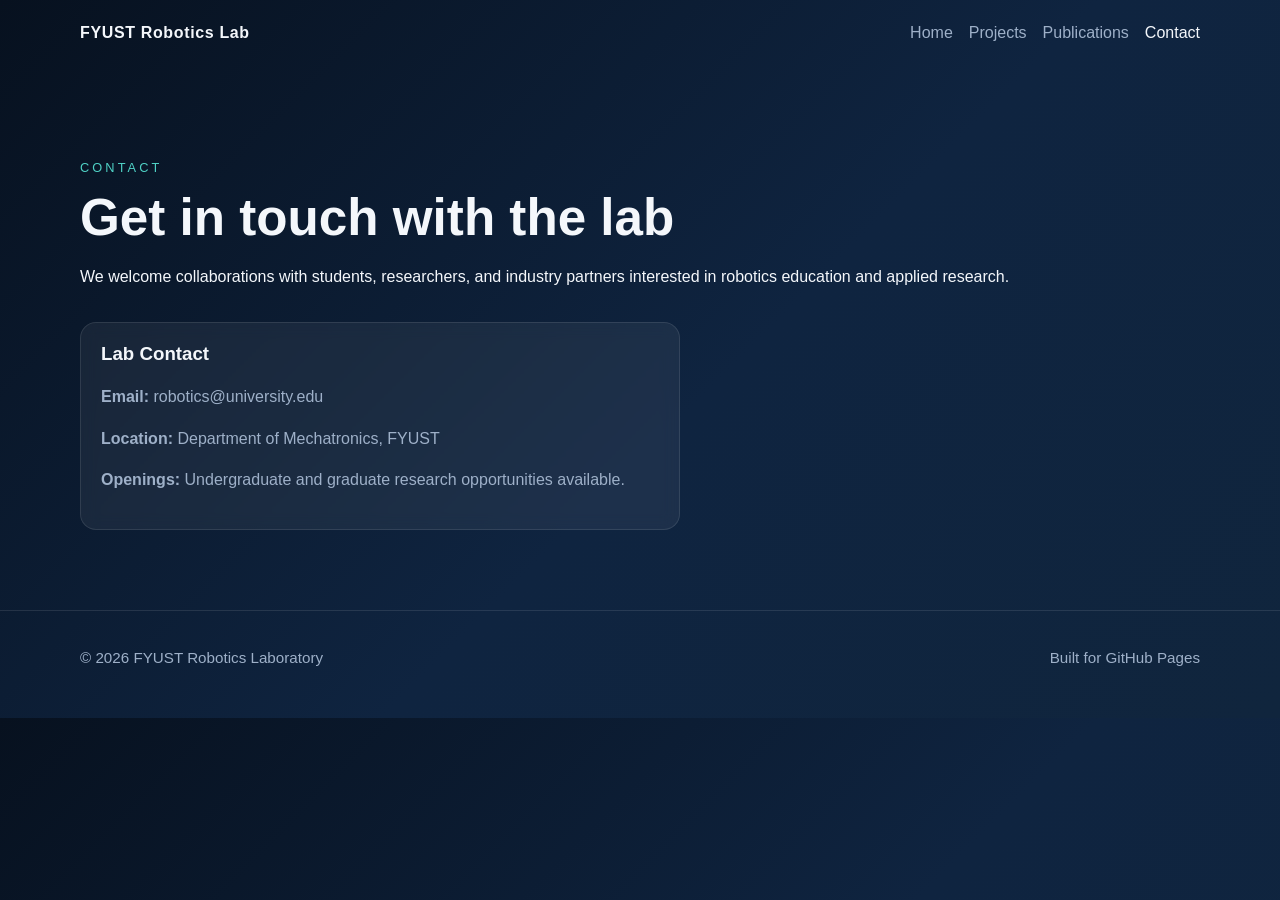
==== contact.html @ 9c1b8c20 "2nd commit vscode" ====
<!DOCTYPE html>
<html lang="en">
  <head>
    <meta charset="UTF-8" />
    <meta name="viewport" content="width=device-width, initial-scale=1.0" />
    <title>Contact | FYUST Robotics Lab</title>
    <link rel="stylesheet" href="styles.css" />
  </head>
  <body>
    <header class="site-header">
      <nav class="nav container">
        <a href="index.html" class="brand">FYUST Robotics Lab</a>
        <div class="nav-links">
          <a href="index.html">Home</a>
          <a href="projects.html">Projects</a>
          <a href="publications.html">Publications</a>
          <a href="contact.html" class="active">Contact</a>
        </div>
      </nav>
    </header>

    <main class="page-content container">
      <section class="page-intro">
        <p class="eyebrow">Contact</p>
        <h1>Get in touch with the lab</h1>
        <p>
          We welcome collaborations with students, researchers, and industry partners interested in
          robotics education and applied research.
        </p>
      </section>

      <section class="card contact-card">
        <h3>Lab Contact</h3>
        <p><strong>Email:</strong> robotics@university.edu</p>
        <p><strong>Location:</strong> Department of Mechatronics, FYUST</p>
        <p><strong>Openings:</strong> Undergraduate and graduate research opportunities available.</p>
      </section>
    </main>

    <footer class="footer">
      <div class="container footer-content">
        <p>© 2026 FYUST Robotics Laboratory</p>
        <p>Built for GitHub Pages</p>
      </div>
    </footer>

    <script src="script.js"></script>
  </body>
</html>
---- styles.css ----
:root {
  --bg: #07111f;
  --surface: #10253d;
  --surface-2: #18324f;
  --text: #f4f7fb;
  --muted: #9eb0c8;
  --accent: #4fd1c5;
  --accent-2: #7c93ff;
}

* {
  box-sizing: border-box;
}

html {
  scroll-behavior: smooth;
}

body {
  margin: 0;
  font-family: Arial, Helvetica, sans-serif;
  color: var(--text);
  background: linear-gradient(135deg, var(--bg), #0f2440 55%, #10253d);
  line-height: 1.6;
}

img {
  max-width: 100%;
}

.container {
  width: min(1120px, calc(100% - 2rem));
  margin: 0 auto;
}

.hero {
  min-height: 100vh;
  background: radial-gradient(circle at top right, rgba(79, 209, 197, 0.18), transparent 30%);
}

.nav {
  display: flex;
  justify-content: space-between;
  align-items: center;
  padding: 1.25rem 0;
}

.brand {
  color: var(--text);
  font-weight: 700;
  text-decoration: none;
  letter-spacing: 0.04em;
}

.nav-links {
  display: flex;
  gap: 1rem;
  flex-wrap: wrap;
}

.nav-links a {
  color: var(--muted);
  text-decoration: none;
}

.nav-links a:hover,
.nav-links a.active {
  color: var(--text);
}

.hero-content {
  padding: 4rem 0 5rem;
  display: grid;
  grid-template-columns: 1.3fr 0.8fr;
  gap: 2rem;
  align-items: center;
}

.eyebrow {
  text-transform: uppercase;
  letter-spacing: 0.24em;
  font-size: 0.8rem;
  color: var(--accent);
  margin-bottom: 0.5rem;
}

h1,
h2,
h3 {
  line-height: 1.2;
  margin-top: 0;
}

h1 {
  font-size: clamp(2.2rem, 4vw, 3.8rem);
  margin-bottom: 1rem;
}

.hero-text,
.section-text,
.card p {
  color: var(--muted);
}

.hero-actions {
  display: flex;
  gap: 1rem;
  flex-wrap: wrap;
  margin-top: 1.5rem;
}

.btn {
  display: inline-block;
  padding: 0.8rem 1.2rem;
  border-radius: 999px;
  text-decoration: none;
  font-weight: 700;
}

.btn-primary {
  background: linear-gradient(90deg, var(--accent), var(--accent-2));
  color: white;
}

.btn-secondary {
  border: 1px solid rgba(255, 255, 255, 0.15);
  color: var(--text);
  background: rgba(255, 255, 255, 0.05);
}

.hero-card,
.card {
  background: rgba(255, 255, 255, 0.06);
  border: 1px solid rgba(255, 255, 255, 0.1);
  border-radius: 1rem;
  padding: 1.25rem;
  backdrop-filter: blur(8px);
}

.hero-card ul {
  padding-left: 1rem;
  color: var(--muted);
}

.section,
.page-content {
  padding: 5rem 0;
}

.section-alt {
  background: rgba(255, 255, 255, 0.03);
}

.page-intro {
  margin-bottom: 2rem;
}

.contact-card {
  max-width: 600px;
}

.section-heading {
  margin-bottom: 1.5rem;
}

.card-grid {
  display: grid;
  grid-template-columns: repeat(3, minmax(0, 1fr));
  gap: 1rem;
}

.footer {
  border-top: 1px solid rgba(255, 255, 255, 0.1);
  padding: 1.25rem 0 2rem;
}

.footer-content {
  display: flex;
  justify-content: space-between;
  gap: 1rem;
  color: var(--muted);
  font-size: 0.95rem;
}

@media (max-width: 800px) {
  .hero-content,
  .card-grid {
    grid-template-columns: 1fr;
  }

  .nav {
    flex-direction: column;
    align-items: flex-start;
    gap: 0.75rem;
  }
}
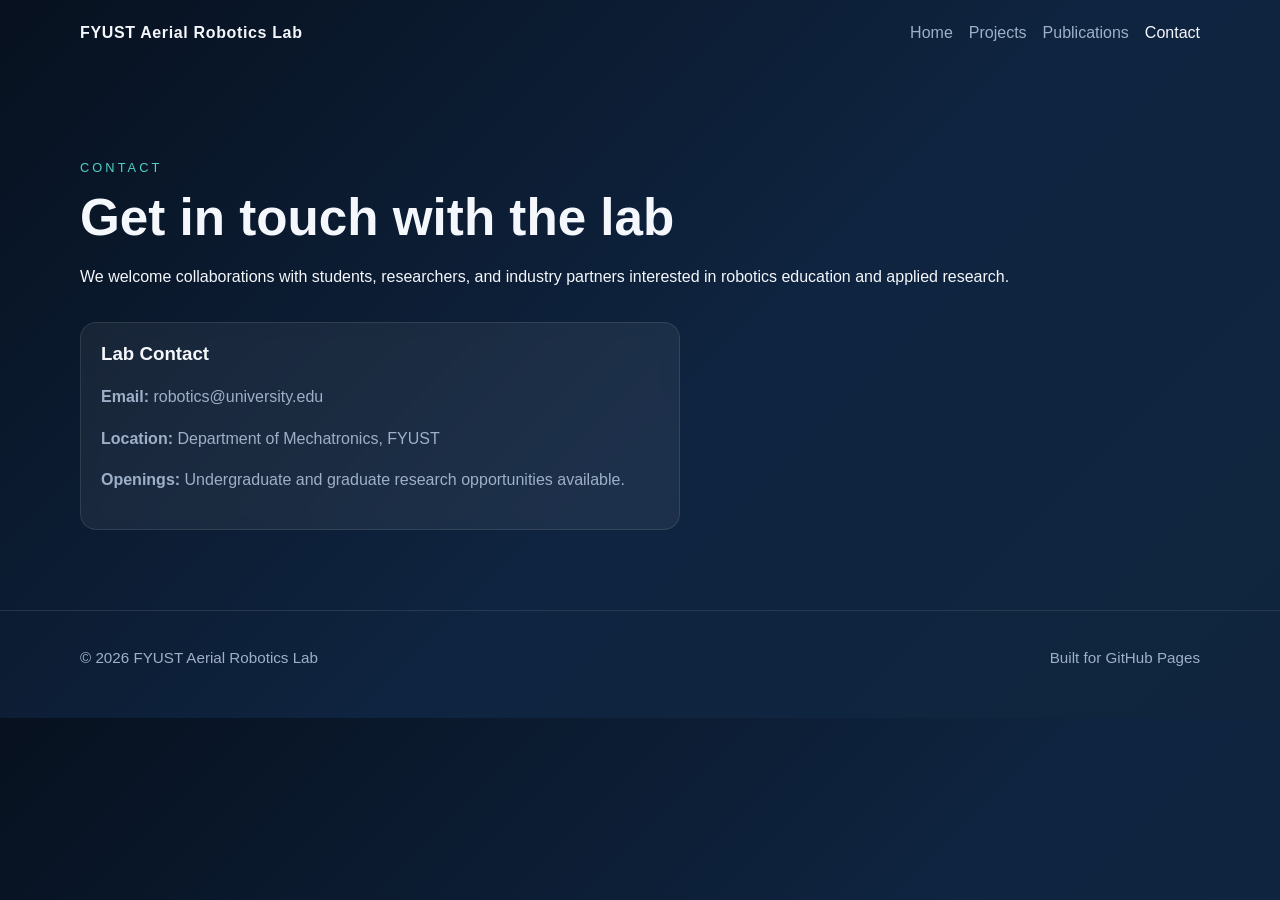
==== commit 685146c9: "change name" ====
--- a/contact.html
+++ b/contact.html
@@ -3,13 +3,13 @@
   <head>
     <meta charset="UTF-8" />
     <meta name="viewport" content="width=device-width, initial-scale=1.0" />
-    <title>Contact | FYUST Robotics Lab</title>
+    <title>Contact | FYUST Aerial Robotics Lab</title>
     <link rel="stylesheet" href="styles.css" />
   </head>
   <body>
     <header class="site-header">
       <nav class="nav container">
-        <a href="index.html" class="brand">FYUST Robotics Lab</a>
+        <a href="index.html" class="brand">FYUST Aerial Robotics Lab</a>
         <div class="nav-links">
           <a href="index.html">Home</a>
           <a href="projects.html">Projects</a>
@@ -39,7 +39,7 @@
 
     <footer class="footer">
       <div class="container footer-content">
-        <p>© 2026 FYUST Robotics Laboratory</p>
+        <p>© 2026 FYUST Aerial Robotics Lab</p>
         <p>Built for GitHub Pages</p>
       </div>
     </footer>
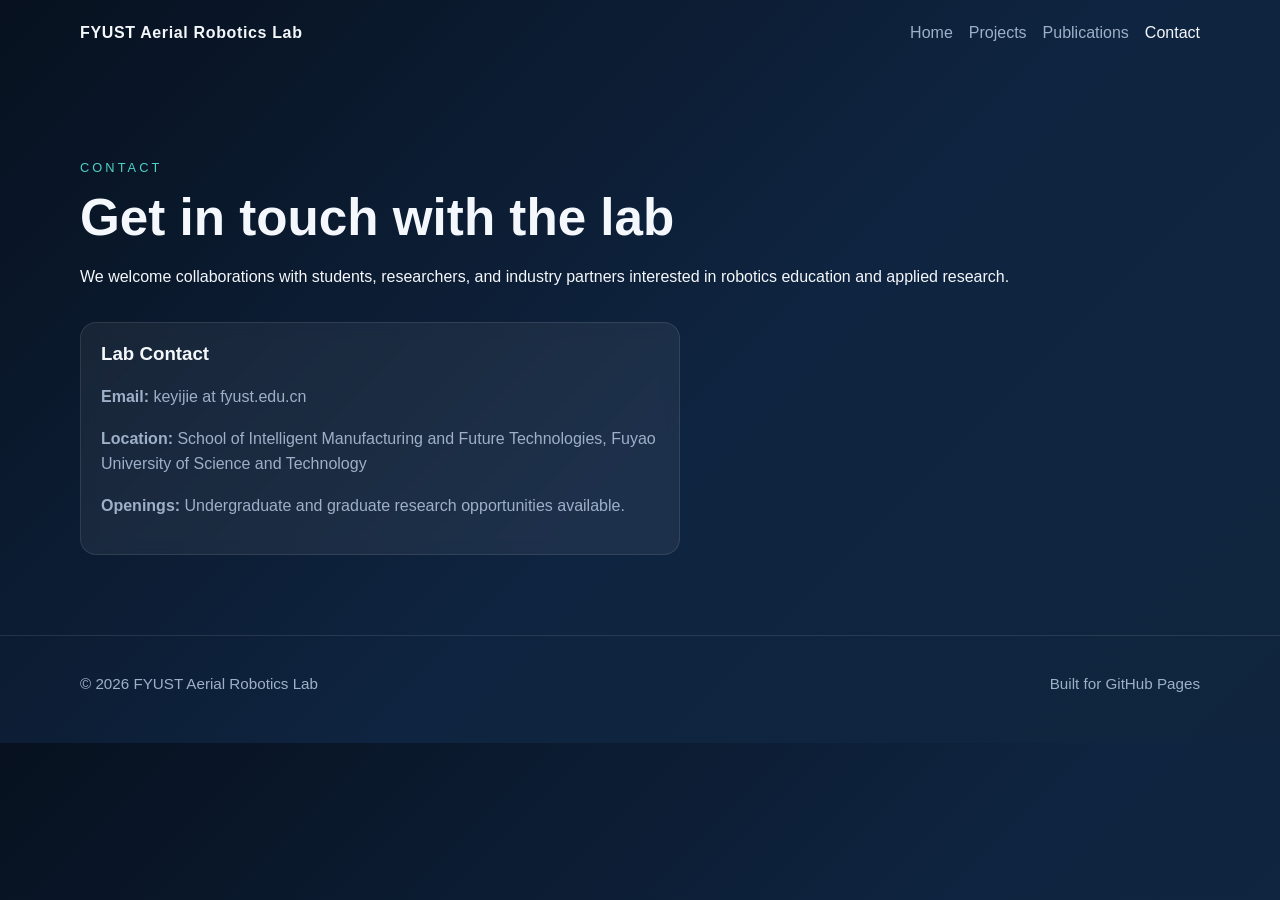
==== commit 6bb41474: "update contact infor" ====
--- a/contact.html
+++ b/contact.html
@@ -31,8 +31,8 @@
 
       <section class="card contact-card">
         <h3>Lab Contact</h3>
-        <p><strong>Email:</strong> robotics@university.edu</p>
-        <p><strong>Location:</strong> Department of Mechatronics, FYUST</p>
+        <p><strong>Email:</strong> keyijie at fyust.edu.cn</p>
+        <p><strong>Location:</strong> School of Intelligent Manufacturing and Future Technologies, Fuyao University of Science and Technology</p>
         <p><strong>Openings:</strong> Undergraduate and graduate research opportunities available.</p>
       </section>
     </main>
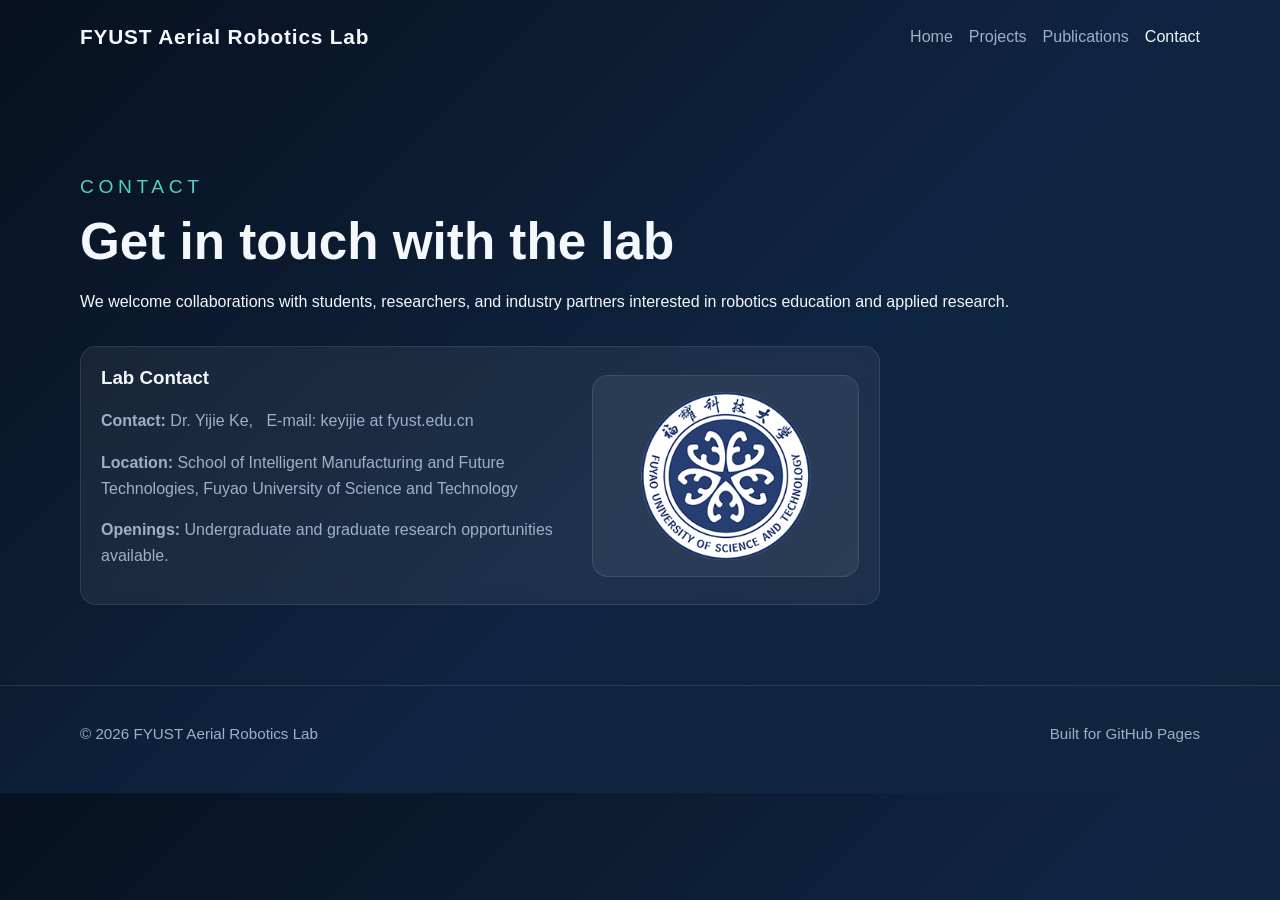
==== commit b3149ac3: "update" ====
--- a/contact.html
+++ b/contact.html
@@ -30,10 +30,17 @@
       </section>
 
       <section class="card contact-card">
-        <h3>Lab Contact</h3>
-        <p><strong>Email:</strong> keyijie at fyust.edu.cn</p>
-        <p><strong>Location:</strong> School of Intelligent Manufacturing and Future Technologies, Fuyao University of Science and Technology</p>
-        <p><strong>Openings:</strong> Undergraduate and graduate research opportunities available.</p>
+        <div class="contact-layout">
+          <div class="contact-info">
+            <h3>Lab Contact</h3>
+            <p><strong>Contact:</strong> Dr. Yijie Ke, &nbsp  E-mail: keyijie at fyust.edu.cn</p>
+            <p><strong>Location:</strong> School of Intelligent Manufacturing and Future Technologies, Fuyao University of Science and Technology</p>
+            <p><strong>Openings:</strong> Undergraduate and graduate research opportunities available.</p>
+          </div>
+          <figure class="logo-figure">
+            <img src="assets/fyust-logo.png" alt="Fuyao University of Science and Technology logo" />
+          </figure>
+        </div>
       </section>
     </main>
 
--- a/styles.css
+++ b/styles.css
@@ -48,6 +48,7 @@
 .brand {
   color: var(--text);
   font-weight: 700;
+  font-size: 1.3rem;
   text-decoration: none;
   letter-spacing: 0.04em;
 }
@@ -79,7 +80,15 @@
 .eyebrow {
   text-transform: uppercase;
   letter-spacing: 0.24em;
-  font-size: 0.8rem;
+  font-size: 1.2rem;
+  color: var(--accent);
+  margin-bottom: 0.5rem;
+}
+
+.eyebrow-large {
+  text-transform: uppercase;
+  letter-spacing: 0.24em;
+  font-size: 1.6rem;
   color: var(--accent);
   margin-bottom: 0.5rem;
 }
@@ -155,18 +164,145 @@
   margin-bottom: 2rem;
 }
 
+.publication-list-section {
+  margin-top: 1rem;
+}
+
+.publication-list {
+  display: grid;
+  gap: 1rem;
+}
+
+.publication-item {
+  background: rgba(255, 255, 255, 0.06);
+  border: 1px solid rgba(255, 255, 255, 0.1);
+  border-radius: 1rem;
+  padding: 1.25rem;
+}
+
+.publication-item h3 {
+  margin-bottom: 0.5rem;
+}
+
+.publication-item p {
+  margin: 0.25rem 0;
+  color: var(--muted);
+}
+
+.publication-links {
+  display: flex;
+  flex-wrap: wrap;
+  gap: 0.75rem;
+  margin-top: 0.75rem;
+}
+
+.publication-links a {
+  color: var(--accent);
+  text-decoration: none;
+  font-weight: 600;
+}
+
+.publication-links a:hover {
+  color: var(--text);
+}
+
 .contact-card {
-  max-width: 600px;
+  max-width: 800px;
+}
+
+.contact-layout {
+  display: grid;
+  grid-template-columns: 1.4fr 0.8fr;
+  gap: 1.5rem;
+  align-items: center;
+}
+
+.contact-info {
+  min-width: 0;
+}
+
+.logo-figure {
+  margin: 0;
+  padding: 1rem;
+  border-radius: 1rem;
+  background: rgba(255, 255, 255, 0.06);
+  border: 1px solid rgba(255, 255, 255, 0.1);
+  display: flex;
+  justify-content: center;
+  align-items: center;
+}
+
+.logo-figure img {
+  display: block;
+  max-width: 170px;
+  width: 100%;
+  height: auto;
 }
 
 .section-heading {
   margin-bottom: 1.5rem;
 }
 
-.card-grid {
-  display: grid;
-  grid-template-columns: repeat(3, minmax(0, 1fr));
-  gap: 1rem;
+.projects-list {
+  display: grid;
+  gap: 1.5rem;
+}
+
+.project-item {
+  display: grid;
+  grid-template-columns: minmax(0, 1.05fr) minmax(0, 0.95fr);
+  gap: 1.5rem;
+  align-items: center;
+  background: rgba(255, 255, 255, 0.06);
+  border: 1px solid rgba(255, 255, 255, 0.1);
+  border-radius: 1.25rem;
+  padding: 1.5rem;
+  backdrop-filter: blur(8px);
+}
+
+.project-item.reverse {
+  grid-template-columns: minmax(0, 0.95fr) minmax(0, 1.05fr);
+}
+
+.project-item.reverse .project-media {
+  order: 2;
+}
+
+.project-item.reverse .project-content {
+  order: 1;
+}
+
+.project-media {
+  display: flex;
+  justify-content: center;
+  align-items: center;
+  border-radius: 1rem;
+  overflow: hidden;
+  background: linear-gradient(135deg, rgba(79, 209, 197, 0.18), rgba(124, 147, 255, 0.22));
+  min-height: 260px;
+}
+
+.project-media img {
+  display: block;
+  width: 100%;
+  height: 100%;
+  object-fit: cover;
+}
+
+.project-content {
+  display: flex;
+  flex-direction: column;
+  gap: 0.75rem;
+}
+
+.project-content p {
+  margin: 0;
+  color: var(--muted);
+}
+
+.project-link {
+  align-self: flex-start;
+  margin-top: 0.25rem;
 }
 
 .footer {
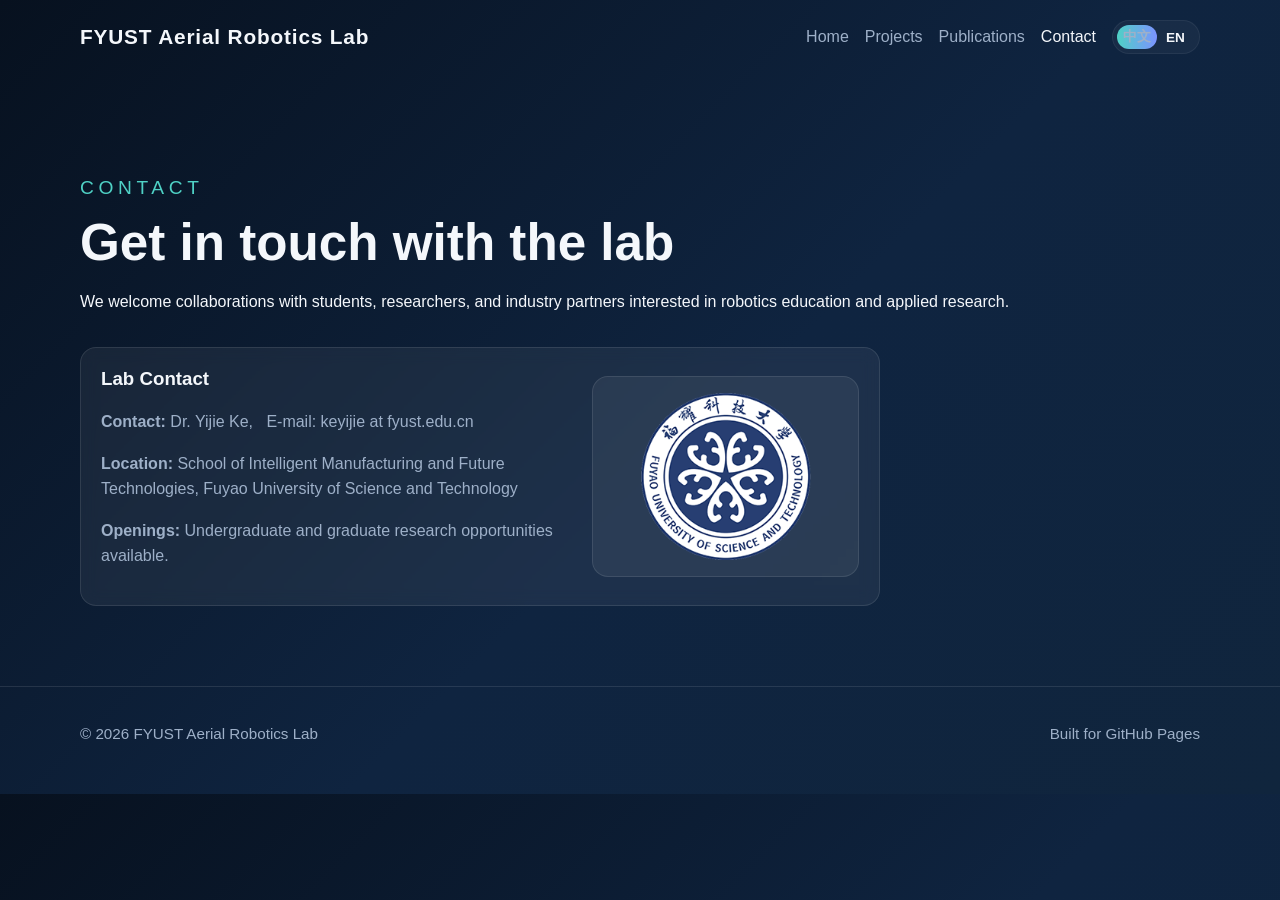
==== commit 462331d8: "add initial pages and links for zh translations" ====
--- a/contact.html
+++ b/contact.html
@@ -15,6 +15,11 @@
           <a href="projects.html">Projects</a>
           <a href="publications.html">Publications</a>
           <a href="contact.html" class="active">Contact</a>
+          <button id="lang-switch" class="lang-toggle" aria-label="Switch language" aria-pressed="false" data-en-href="contact.html" data-zh-href="zh/contact.html">
+            <span class="lang-option lang-zh">中文</span>
+            <span class="lang-option lang-en">EN</span>
+            <span class="lang-knob" aria-hidden="true"></span>
+          </button>
         </div>
       </nav>
     </header>
--- a/styles.css
+++ b/styles.css
@@ -45,6 +45,60 @@
   padding: 1.25rem 0;
 }
 
+/* Language toggle (slider shape) placed in the nav */
+.nav-links {
+  display: flex;
+  gap: 1rem;
+  flex-wrap: wrap;
+  align-items: center;
+}
+
+.lang-toggle {
+  position: relative;
+  display: inline-flex;
+  align-items: center;
+  width: 88px;
+  height: 34px;
+  padding: 4px;
+  border-radius: 999px;
+  background: rgba(255, 255, 255, 0.04);
+  border: 1px solid rgba(255, 255, 255, 0.06);
+  cursor: pointer;
+}
+
+.lang-toggle .lang-option {
+  flex: 1 1 50%;
+  text-align: center;
+  font-weight: 700;
+  font-size: 0.85rem;
+  z-index: 1;
+  color: var(--muted);
+  pointer-events: none;
+}
+
+.lang-toggle .lang-knob {
+  position: absolute;
+  top: 4px;
+  left: 4px;
+  width: 40px;
+  height: calc(100% - 8px);
+  background: linear-gradient(90deg, var(--accent), var(--accent-2));
+  border-radius: 999px;
+  transition: transform 180ms ease;
+}
+
+.lang-toggle.is-zh .lang-knob {
+  transform: translateX(44px);
+}
+
+.lang-toggle.is-zh .lang-option.lang-zh {
+  color: var(--text);
+}
+
+.lang-toggle:not(.is-zh) .lang-option.lang-en {
+  color: var(--text);
+}
+
 .brand {
   color: var(--text);
   font-weight: 700;
@@ -164,6 +218,40 @@
   margin-bottom: 2rem;
 }
 
+.intro-layout {
+  display: grid;
+  grid-template-columns: minmax(0, 1.6fr) minmax(0, 0.8fr);
+  gap: 2rem;
+  align-items: center;
+}
+
+.intro-copy {
+  min-width: 0;
+}
+
+.intro-product-figure {
+  margin: 0;
+  display: flex;
+  justify-content: center;
+  align-items: center;
+  overflow: hidden;
+  border-radius: 1rem;
+  background: linear-gradient(135deg, rgba(79, 209, 197, 0.18), rgba(124, 147, 255, 0.22));
+  border: 1px solid rgba(255, 255, 255, 0.1);
+  width: 105%;
+  height: 245px;
+  transform: translateY(30px);
+}
+
+.intro-product-figure img {
+  display: block;
+  width: auto;
+  height: auto;
+  max-width: 100%;
+  max-height: 100%;
+  object-fit: contain;
+}
+
 .publication-list-section {
   margin-top: 1rem;
 }
@@ -318,9 +406,131 @@
   font-size: 0.95rem;
 }
 
+/* project page styles */
+.project-content-section-title {
+    font-size: 40px;
+    margin-bottom: 20px;
+}
+
+.project-content-section-description {
+    max-width: 900px;
+    font-size: 17px;
+    margin-bottom: 45px;
+}
+
+/* demonstration (video) section styles */
+.demo-videos-grid {
+    display: grid;
+    grid-template-columns: repeat(3, 1fr);
+    gap: 1.5rem;
+    margin-top: 2.5rem;
+    margin-bottom: 2.5rem;
+}
+
+.demo-video-card {
+    margin: 0;
+    background: rgba(255, 255, 255, 0.06);
+    border: 1px solid rgba(255, 255, 255, 0.1);
+    border-radius: 1rem;
+    overflow: hidden;
+    backdrop-filter: blur(8px);
+}
+
+.demo-video-card video {
+    display: block;
+    width: 100%;
+    aspect-ratio: 16 / 9;
+    object-fit: cover;
+    background: #000;
+    cursor: pointer;
+}
+
+.demo-video-caption {
+    padding: 0.75rem 1rem;
+    color: var(--muted);
+    font-size: 0.95rem;
+    text-align: center;
+}
+
+
+/* =========================
+    METRICS
+    ========================= */
+
+.metrics {
+    display: grid;
+    grid-template-columns: repeat(3, 1fr);
+    gap: 30px;
+    margin-top: 15px;
+    text-align: center;
+}
+
+.metric {
+    padding: 30px 10px;
+}
+
+.metric-value {
+    font-size: 42px;
+    font-weight: bold;
+}
+
+.metric-label {
+    color: #666;
+    margin-top: 5px;
+    width: 90%;
+}
+
+/* =========================
+    FEATURES
+    ========================= */
+
+.features {
+    display: grid;
+    grid-template-columns: repeat(3, 1fr);
+    gap: 30px;
+    margin-top: 45px;
+    margin-bottom: 45px;
+}
+
+.feature {
+    padding: 30px;
+    border: 1px solid #ddd;
+    border-radius: 8px;
+}
+
+.feature h3 {
+    margin-top: 0;
+    font-size: 20px;
+}
+
+.feature p {
+    color: #666;
+}
+
+/* =========================
+    PUBLICATIONS
+    ========================= */
+
+.publication {
+    padding: 20px 0;
+    border-bottom: 1px solid #ddd;
+}
+
+.publication-title {
+    font-weight: bold;
+}
+
+.publication-meta {
+    color: #666;
+    font-size: 14px;
+}
+
+
+
 @media (max-width: 800px) {
   .hero-content,
-  .card-grid {
+  .card-grid,
+  .intro-layout {
     grid-template-columns: 1fr;
   }
 
@@ -329,4 +539,56 @@
     align-items: flex-start;
     gap: 0.75rem;
   }
-}
+
+  .intro-product-figure {
+    height: 220px;
+    width: min(100%, 460px);
+    margin: 0 auto;
+  }
+
+  .project-item,
+  .project-item.reverse {
+    grid-template-columns: 1fr;
+    padding: 1rem;
+  }
+
+  .demo-videos-grid {
+    grid-template-columns: 1fr;
+  }
+
+  .project-item.reverse .project-media,
+  .project-item.reverse .project-content {
+    order: initial;
+  }
+
+  .project-media {
+    min-height: 220px;
+    aspect-ratio: 16 / 9;
+    width: min(100%, 420px);
+    max-width: 100%;
+    margin: 0 auto;
+  }
+
+  .project-media img {
+    height: 100%;
+    object-fit: contain;
+    background: rgba(255, 255, 255, 0.04);
+  }
+
+  .project-content {
+    gap: 0.6rem;
+  }
+
+  .project-link {
+    align-self: stretch;
+    text-align: center;
+  }
+
+  .features {
+      grid-template-columns: 1fr;
+  }
+
+  .metrics {
+      grid-template-columns: repeat(1, 1fr);
+  }
+}
